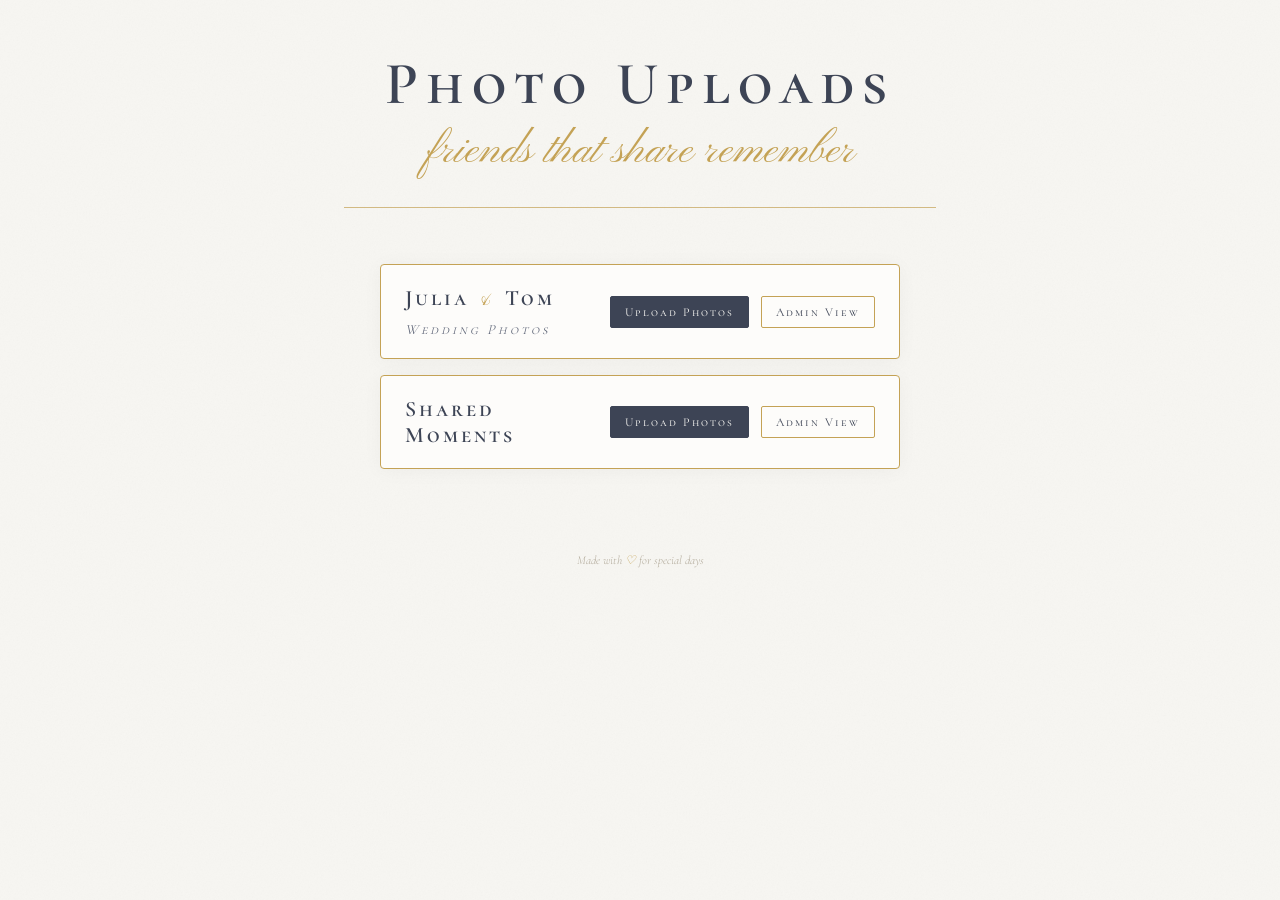
==== index.html @ e7d62c1f "Rename Random Moments to Shared Moments, update tagline Co-Authored-By: Claude Sonnet 4.6 <noreply@a" ====
<!DOCTYPE html>
<html lang="en">
<head>
  <meta charset="UTF-8" />
  <meta name="viewport" content="width=device-width, initial-scale=1.0, maximum-scale=1.0" />
  <title>Photo Upload</title>
  <link rel="preconnect" href="https://fonts.googleapis.com">
  <link rel="preconnect" href="https://fonts.gstatic.com" crossorigin>
  <link href="https://fonts.googleapis.com/css2?family=Cormorant+Garamond:ital,wght@0,300;0,400;1,300;1,400&family=Pinyon+Script&family=Cormorant+SC:wght@300;400;600&display=swap" rel="stylesheet">
  <style>
    :root {
      --gold:        #c4a255;
      --gold-light:  #d4b46a;
      --gold-dark:   #a8893a;
      --slate:       #3d4455;
      --slate-light: #5c6375;
      --cream:       #f7f6f2;
      --cream-dark:  #eeece6;
      --white:       #fdfcfa;
    }

    * { box-sizing: border-box; margin: 0; padding: 0; }

    body {
      min-height: 100vh;
      background-color: var(--cream);
      background-image:
        url("data:image/svg+xml,%3Csvg xmlns='http://www.w3.org/2000/svg' width='300' height='300'%3E%3Cfilter id='noise'%3E%3CfeTurbulence type='fractalNoise' baseFrequency='0.65' numOctaves='3' stitchTiles='stitch'/%3E%3CfeColorMatrix type='saturate' values='0'/%3E%3C/filter%3E%3Crect width='300' height='300' filter='url(%23noise)' opacity='0.04'/%3E%3C/svg%3E");
      font-family: 'Cormorant Garamond', Georgia, serif;
      color: var(--slate);
      display: flex;
      flex-direction: column;
      align-items: center;
    }

    header {
      width: 100%;
      max-width: 640px;
      padding: 48px 24px 32px;
      text-align: center;
    }

    .site-title {
      font-family: 'Cormorant SC', serif;
      font-size: clamp(36px, 10vw, 60px);
      font-weight: 600;
      color: var(--slate);
      letter-spacing: 8px;
    }

    .tagline {
      font-family: 'Pinyon Script', cursive;
      font-size: clamp(28px, 7vw, 44px);
      color: var(--gold);
      margin-top: 4px;
    }

    .divider {
      width: 100%;
      height: 1px;
      background: var(--gold);
      margin: 28px auto 0;
      opacity: 0.7;
    }

    main {
      width: 100%;
      max-width: 560px;
      padding: 24px 20px 60px;
      display: flex;
      flex-direction: column;
      gap: 16px;
    }

    .project-card {
      background: var(--white);
      border: 1.5px solid var(--gold);
      border-radius: 4px;
      padding: 20px 24px;
      box-shadow: 0 2px 20px rgba(0,0,0,0.04);
    }

    .project-top {
      display: flex;
      align-items: center;
      justify-content: space-between;
      gap: 16px;
    }

    .project-name {
      font-family: 'Cormorant SC', serif;
      font-size: 22px;
      font-weight: 600;
      letter-spacing: 3px;
      color: var(--slate);
    }

    .project-meta {
      font-style: italic;
      font-size: 14px;
      font-weight: 300;
      color: var(--slate-light);
      margin-top: 8px;
    }

    .project-actions {
      display: flex;
      gap: 12px;
      flex-shrink: 0;
    }

    .btn {
      display: inline-block;
      text-decoration: none;
      font-family: 'Cormorant SC', serif;
      font-size: 12px;
      letter-spacing: 2px;
      padding: 8px 14px;
      border-radius: 2px;
      transition: all 0.2s;
    }

    .btn-primary {
      background: var(--slate);
      color: var(--cream);
      border: 1px solid var(--slate);
    }
    .btn-primary:hover { background: #2e3344; }

    .btn-secondary {
      background: transparent;
      color: var(--slate);
      border: 1px solid var(--gold);
    }
    .btn-secondary:hover { background: var(--gold); color: white; }

    .access-note {
      font-style: italic;
      font-size: 12px;
      font-weight: 300;
      color: var(--slate-light);
      margin-top: 10px;
      opacity: 0.8;
    }

    footer {
      padding: 24px;
      text-align: center;
      font-style: italic;
      font-size: 12px;
      color: #b0a898;
      font-weight: 300;
    }
    footer span { color: var(--gold); }
  </style>
</head>
<body>

  <header>
    <div class="site-title">Photo Uploads</div>
    <div class="tagline">friends that share remember</div>
    <div class="divider"></div>
  </header>

  <main>
    <div class="project-card">
      <div class="project-top">
        <div class="project-name">Julia <span style="font-family:'Pinyon Script',cursive; font-weight:300; color:var(--gold);">&</span> Tom <div class="project-meta">Wedding Photos</div></div>
        <div class="project-actions">
          <a class="btn btn-primary" href="photo-upload/wedding.html">Upload Photos</a>
          <a class="btn btn-secondary" href="https://console.firebase.google.com/project/bellenger-wedding-photos/storage" target="_blank" rel="noopener">Admin View</a>
        </div>
      </div>
    </div>
    <div class="project-card">
      <div class="project-top">
        <div class="project-name">Shared Moments</div>
        <div class="project-actions">
          <a class="btn btn-primary" href="photo-upload/random.html">Upload Photos</a>
          <a class="btn btn-secondary" href="https://console.firebase.google.com/project/bellenger-wedding-photos/storage" target="_blank" rel="noopener">Admin View</a>
        </div>
      </div>
    </div>
  </main>

  <footer>Made with <span>♡</span> for special days</footer>

</body>
</html>
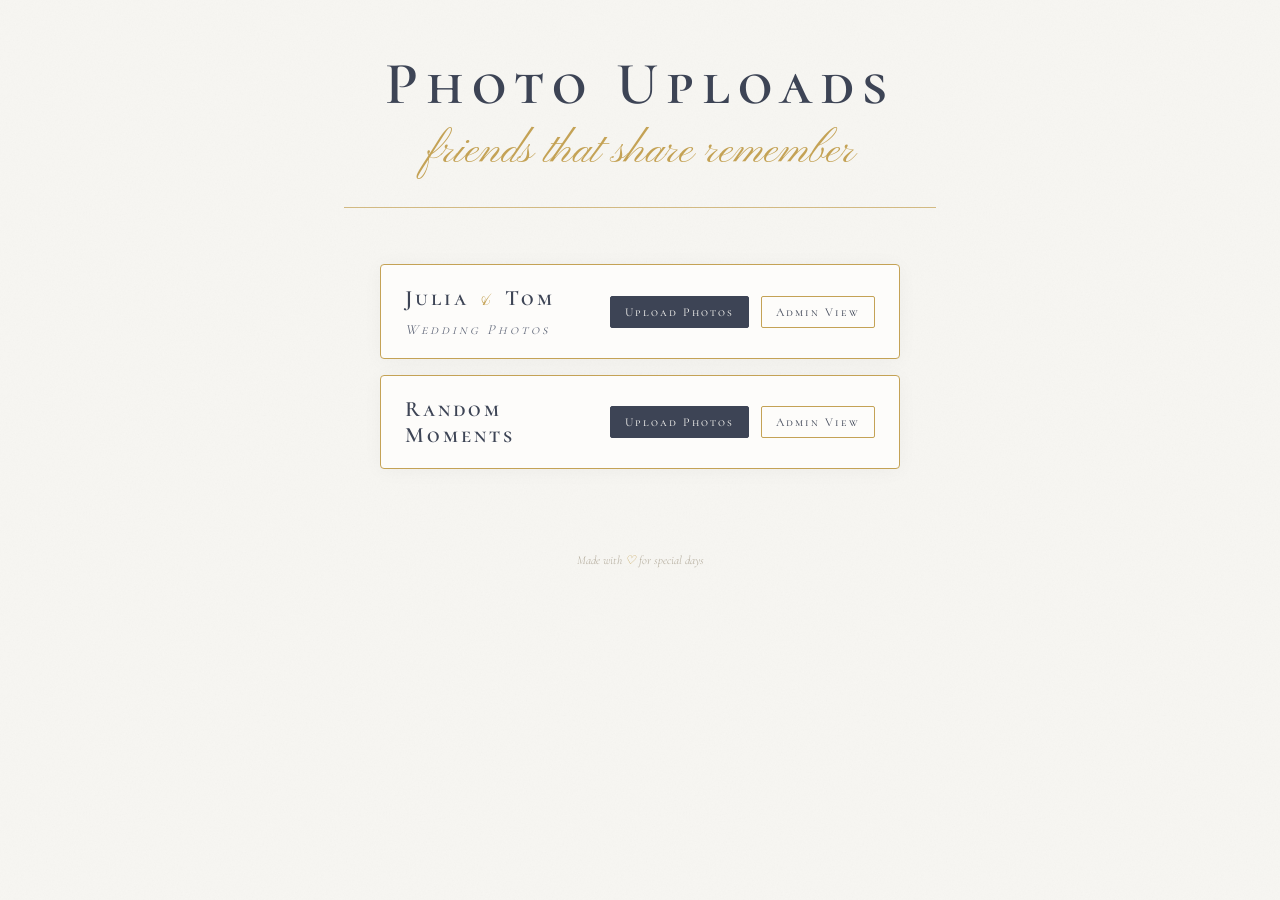
==== commit 17b7588c: "Revert "Rename Random Moments to Shared Moments, update tagline" This reverts commit e7d62c1f94a36ae" ====
--- a/index.html
+++ b/index.html
@@ -174,7 +174,7 @@
     </div>
     <div class="project-card">
       <div class="project-top">
-        <div class="project-name">Shared Moments</div>
+        <div class="project-name">Random Moments</div>
         <div class="project-actions">
           <a class="btn btn-primary" href="photo-upload/random.html">Upload Photos</a>
           <a class="btn btn-secondary" href="https://console.firebase.google.com/project/bellenger-wedding-photos/storage" target="_blank" rel="noopener">Admin View</a>
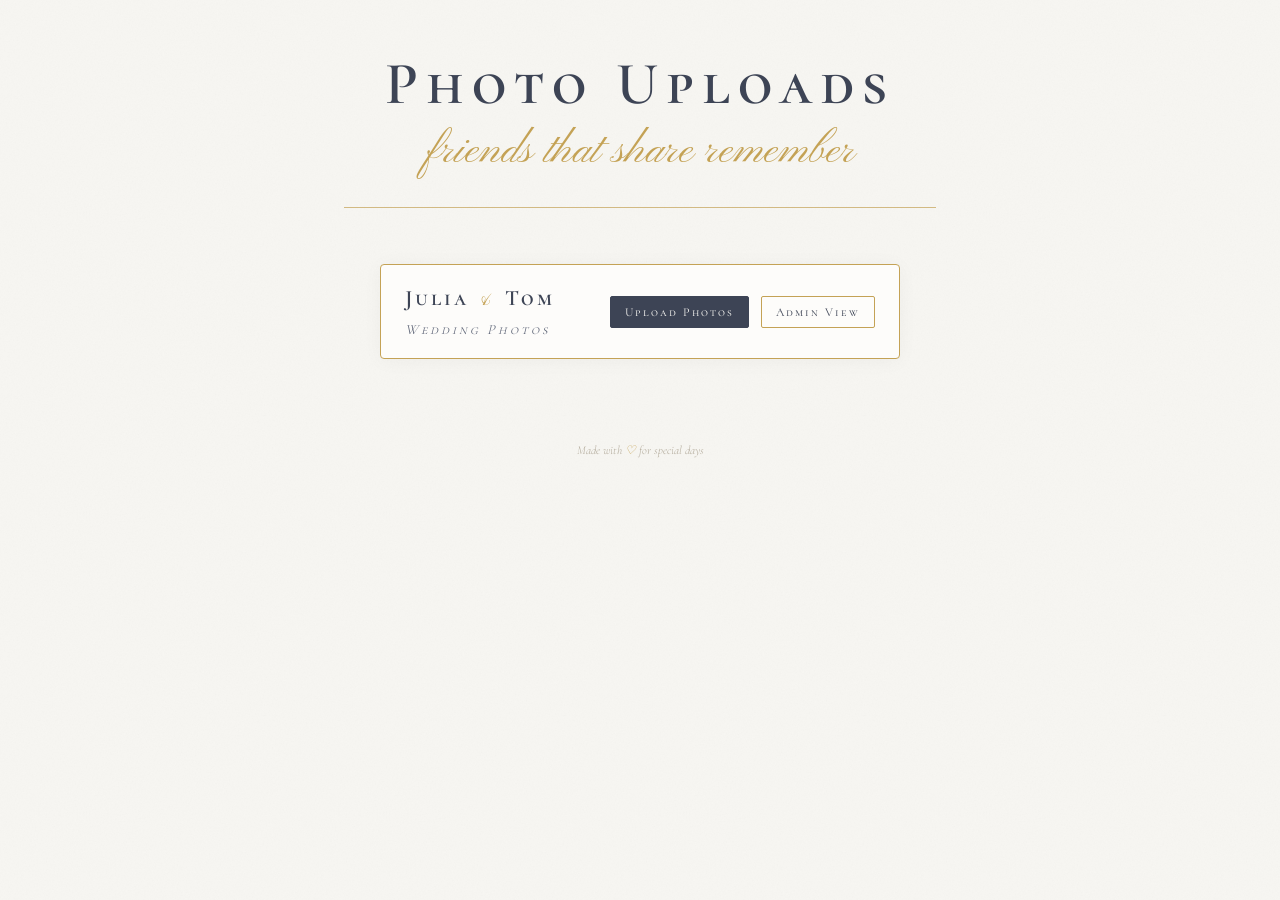
==== commit 5c043ae1: "Revert "Extract shared template; add random moments upload page" This reverts commit 5949e86f12d3932" ====
--- a/index.html
+++ b/index.html
@@ -172,15 +172,6 @@
         </div>
       </div>
     </div>
-    <div class="project-card">
-      <div class="project-top">
-        <div class="project-name">Random Moments</div>
-        <div class="project-actions">
-          <a class="btn btn-primary" href="photo-upload/random.html">Upload Photos</a>
-          <a class="btn btn-secondary" href="https://console.firebase.google.com/project/bellenger-wedding-photos/storage" target="_blank" rel="noopener">Admin View</a>
-        </div>
-      </div>
-    </div>
   </main>
 
   <footer>Made with <span>♡</span> for special days</footer>
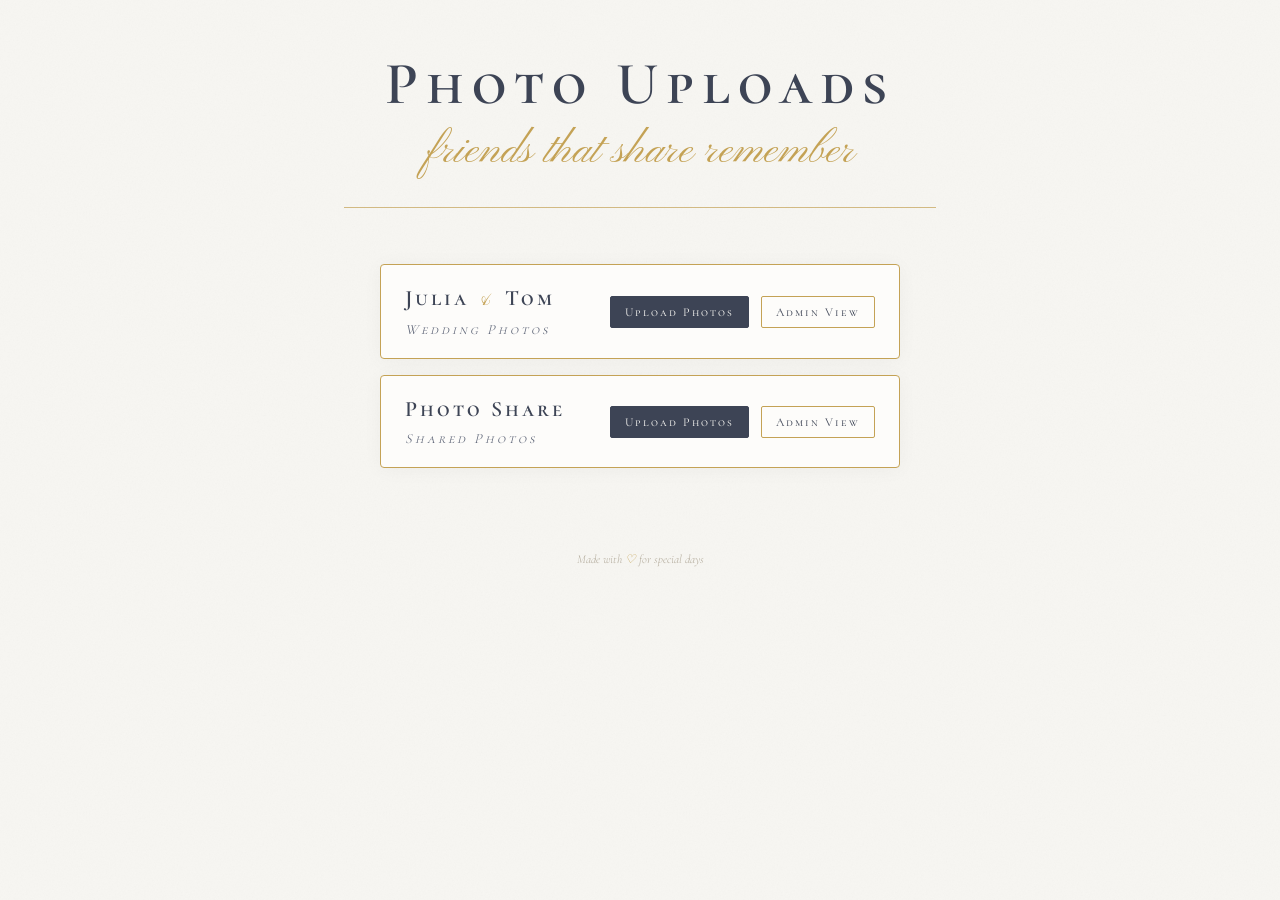
==== commit 72bc55dd: "Add shared template, share page, and matching tagline styles Co-Authored-By: Claude Sonnet 4.6 <nore" ====
--- a/index.html
+++ b/index.html
@@ -172,6 +172,15 @@
         </div>
       </div>
     </div>
+    <div class="project-card">
+      <div class="project-top">
+        <div class="project-name">Photo Share<div class="project-meta">Shared Photos</div></div>
+        <div class="project-actions">
+          <a class="btn btn-primary" href="photo-upload/share.html">Upload Photos</a>
+          <a class="btn btn-secondary" href="https://console.firebase.google.com/project/bellenger-wedding-photos/storage" target="_blank" rel="noopener">Admin View</a>
+        </div>
+      </div>
+    </div>
   </main>
 
   <footer>Made with <span>♡</span> for special days</footer>
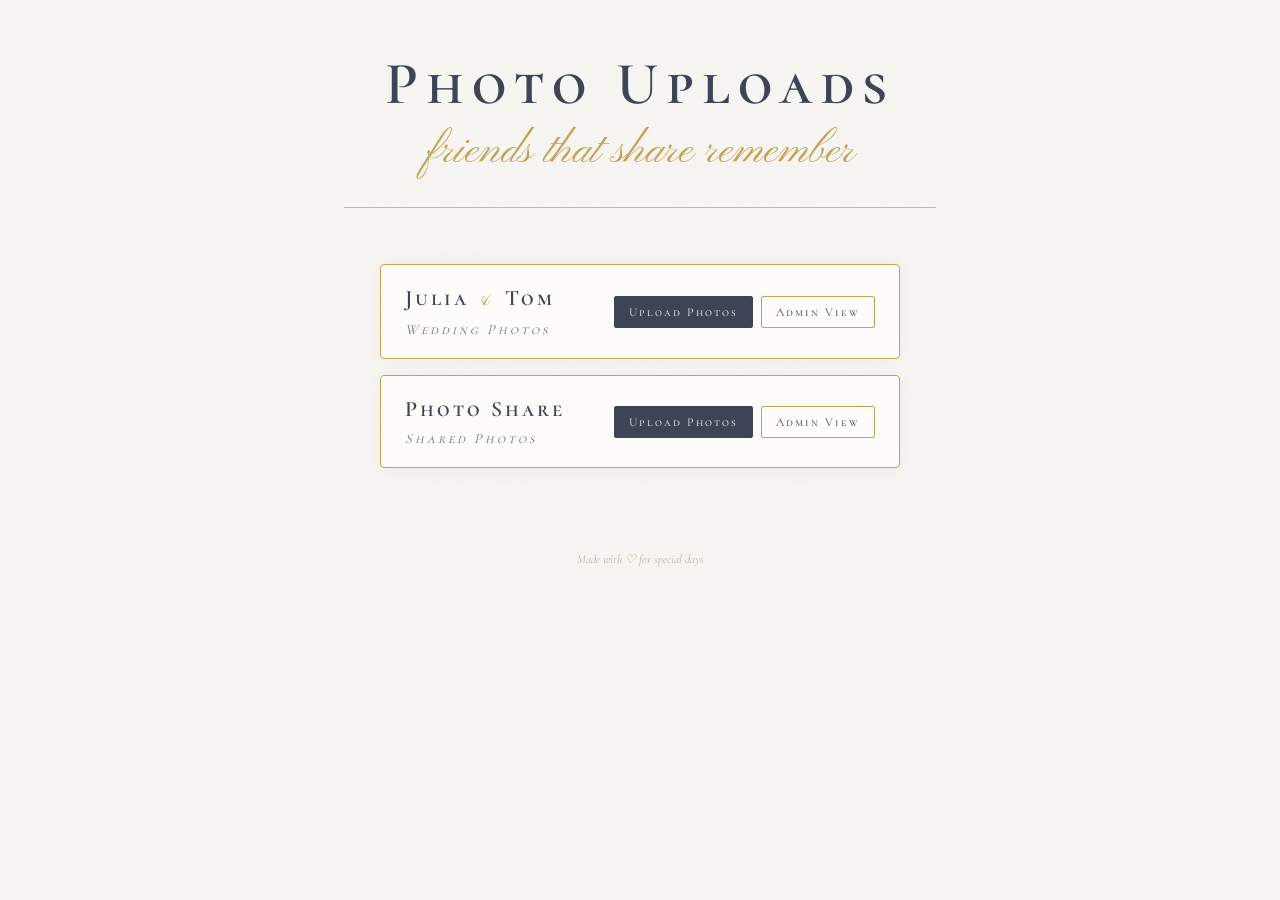
==== commit 02267f9b: "Fix button overflow on mobile in landing page cards Co-Authored-By: Claude Sonnet 4.6 <noreply@anthr" ====
--- a/index.html
+++ b/index.html
@@ -84,7 +84,8 @@
       display: flex;
       align-items: center;
       justify-content: space-between;
-      gap: 16px;
+      gap: 12px;
+      flex-wrap: wrap;
     }
 
     .project-name {
@@ -105,8 +106,7 @@
 
     .project-actions {
       display: flex;
-      gap: 12px;
-      flex-shrink: 0;
+      gap: 8px;
     }
 
     .btn {
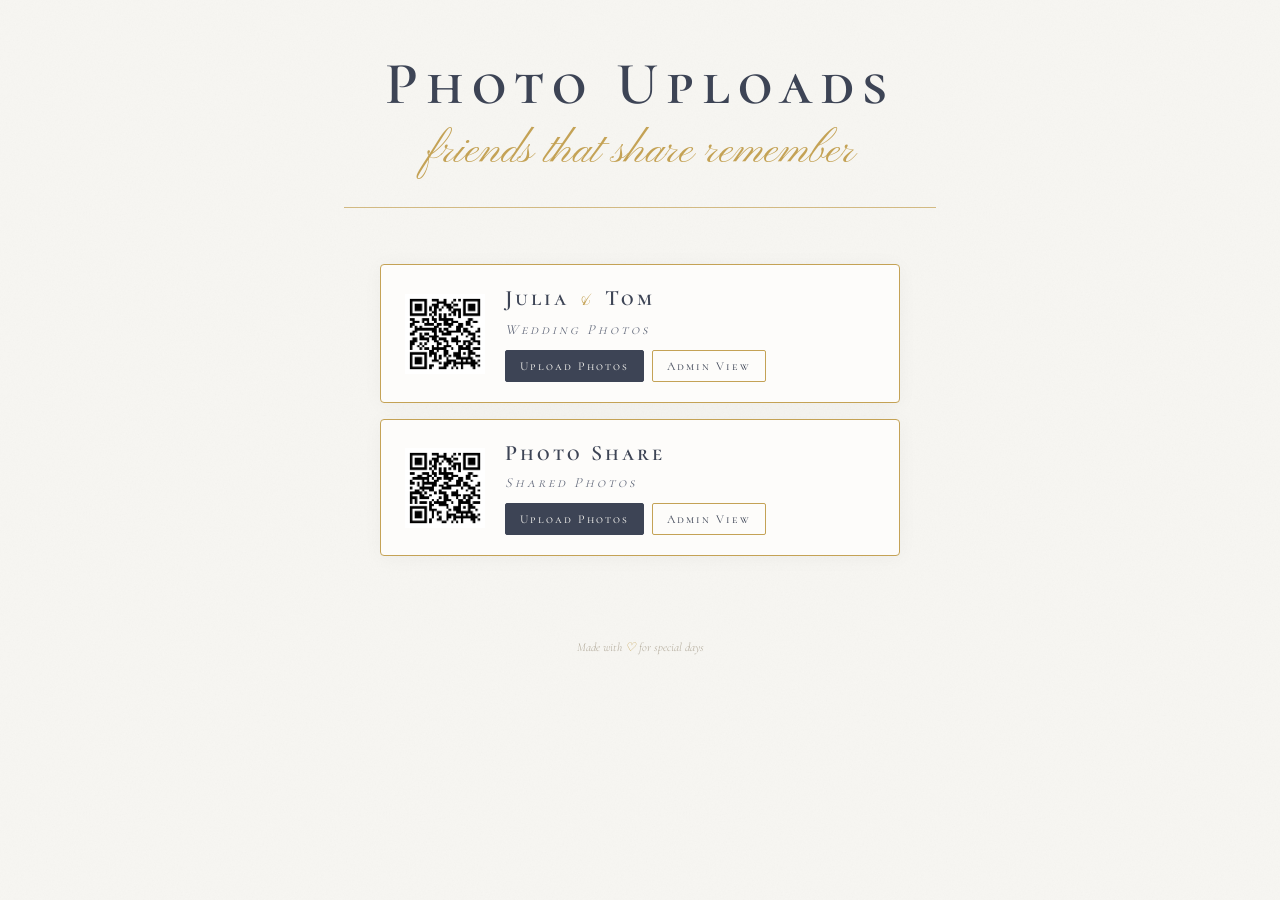
==== commit 5d0dda33: "Add QR codes for wedding and share pages to landing page Co-Authored-By: Claude Sonnet 4.6 <noreply@" ====
--- a/index.html
+++ b/index.html
@@ -78,6 +78,20 @@
       border-radius: 4px;
       padding: 20px 24px;
       box-shadow: 0 2px 20px rgba(0,0,0,0.04);
+      display: flex;
+      gap: 20px;
+      align-items: center;
+    }
+
+    .project-qr {
+      width: 80px;
+      height: 80px;
+      flex-shrink: 0;
+    }
+
+    .project-info {
+      flex: 1;
+      min-width: 0;
     }
 
     .project-top {
@@ -164,20 +178,26 @@
 
   <main>
     <div class="project-card">
-      <div class="project-top">
-        <div class="project-name">Julia <span style="font-family:'Pinyon Script',cursive; font-weight:300; color:var(--gold);">&</span> Tom <div class="project-meta">Wedding Photos</div></div>
-        <div class="project-actions">
-          <a class="btn btn-primary" href="photo-upload/wedding.html">Upload Photos</a>
-          <a class="btn btn-secondary" href="https://console.firebase.google.com/project/bellenger-wedding-photos/storage" target="_blank" rel="noopener">Admin View</a>
+      <img class="project-qr" src="wedding-qr.png" alt="QR code for Julia & Tom wedding upload" />
+      <div class="project-info">
+        <div class="project-top">
+          <div class="project-name">Julia <span style="font-family:'Pinyon Script',cursive; font-weight:300; color:var(--gold);">&</span> Tom <div class="project-meta">Wedding Photos</div></div>
+          <div class="project-actions">
+            <a class="btn btn-primary" href="photo-upload/wedding.html">Upload Photos</a>
+            <a class="btn btn-secondary" href="https://console.firebase.google.com/project/bellenger-wedding-photos/storage" target="_blank" rel="noopener">Admin View</a>
+          </div>
         </div>
       </div>
     </div>
     <div class="project-card">
-      <div class="project-top">
-        <div class="project-name">Photo Share<div class="project-meta">Shared Photos</div></div>
-        <div class="project-actions">
-          <a class="btn btn-primary" href="photo-upload/share.html">Upload Photos</a>
-          <a class="btn btn-secondary" href="https://console.firebase.google.com/project/bellenger-wedding-photos/storage" target="_blank" rel="noopener">Admin View</a>
+      <img class="project-qr" src="share-qr.png" alt="QR code for shared photos upload" />
+      <div class="project-info">
+        <div class="project-top">
+          <div class="project-name">Photo Share<div class="project-meta">Shared Photos</div></div>
+          <div class="project-actions">
+            <a class="btn btn-primary" href="photo-upload/share.html">Upload Photos</a>
+            <a class="btn btn-secondary" href="https://console.firebase.google.com/project/bellenger-wedding-photos/storage" target="_blank" rel="noopener">Admin View</a>
+          </div>
         </div>
       </div>
     </div>
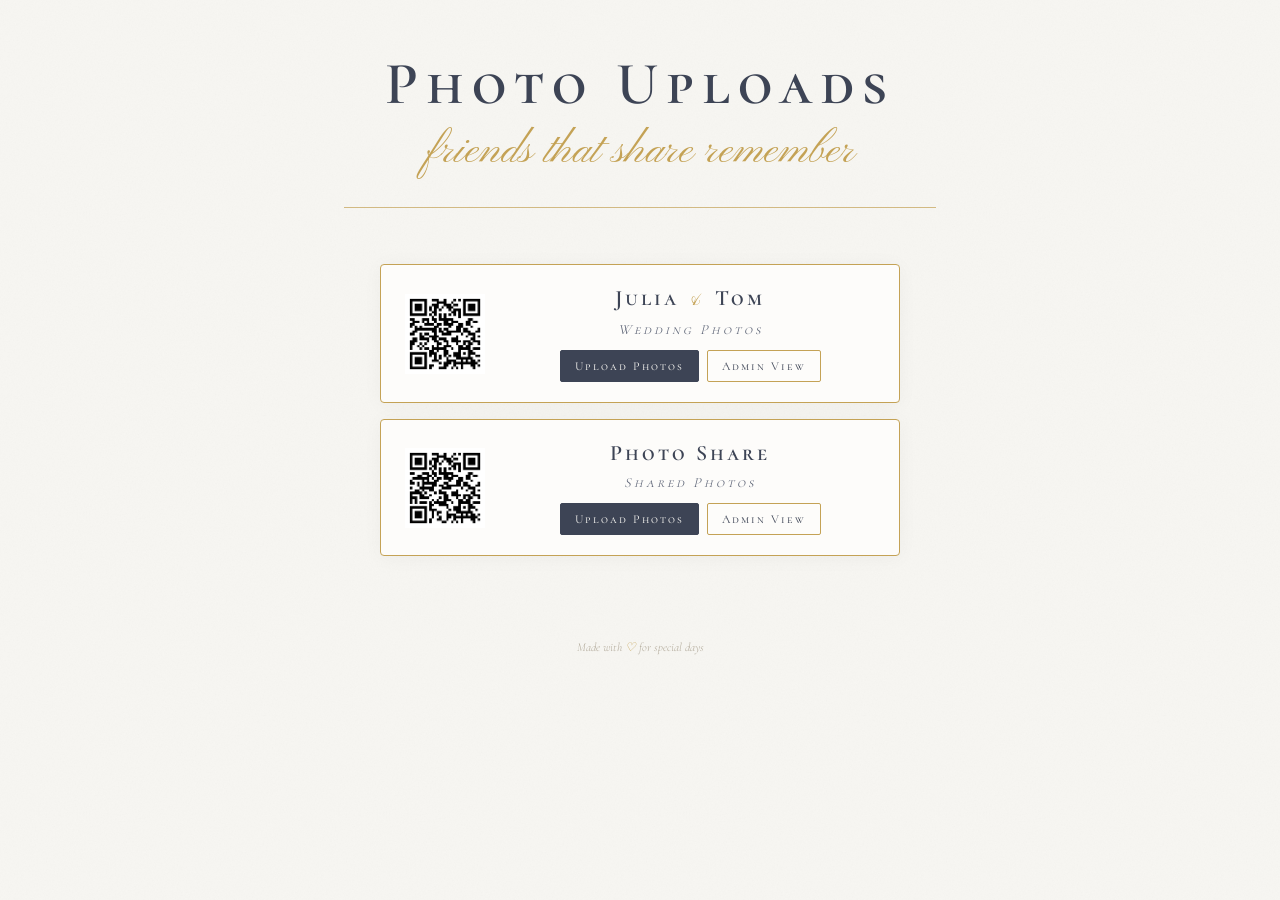
==== commit fcc8e9f9: "Center album names and buttons in landing page cards Co-Authored-By: Claude Sonnet 4.6 <noreply@anth" ====
--- a/index.html
+++ b/index.html
@@ -92,12 +92,17 @@
     .project-info {
       flex: 1;
       min-width: 0;
+      display: flex;
+      flex-direction: column;
+      justify-content: center;
+      align-items: center;
+      text-align: center;
     }
 
     .project-top {
       display: flex;
       align-items: center;
-      justify-content: space-between;
+      justify-content: center;
       gap: 12px;
       flex-wrap: wrap;
     }
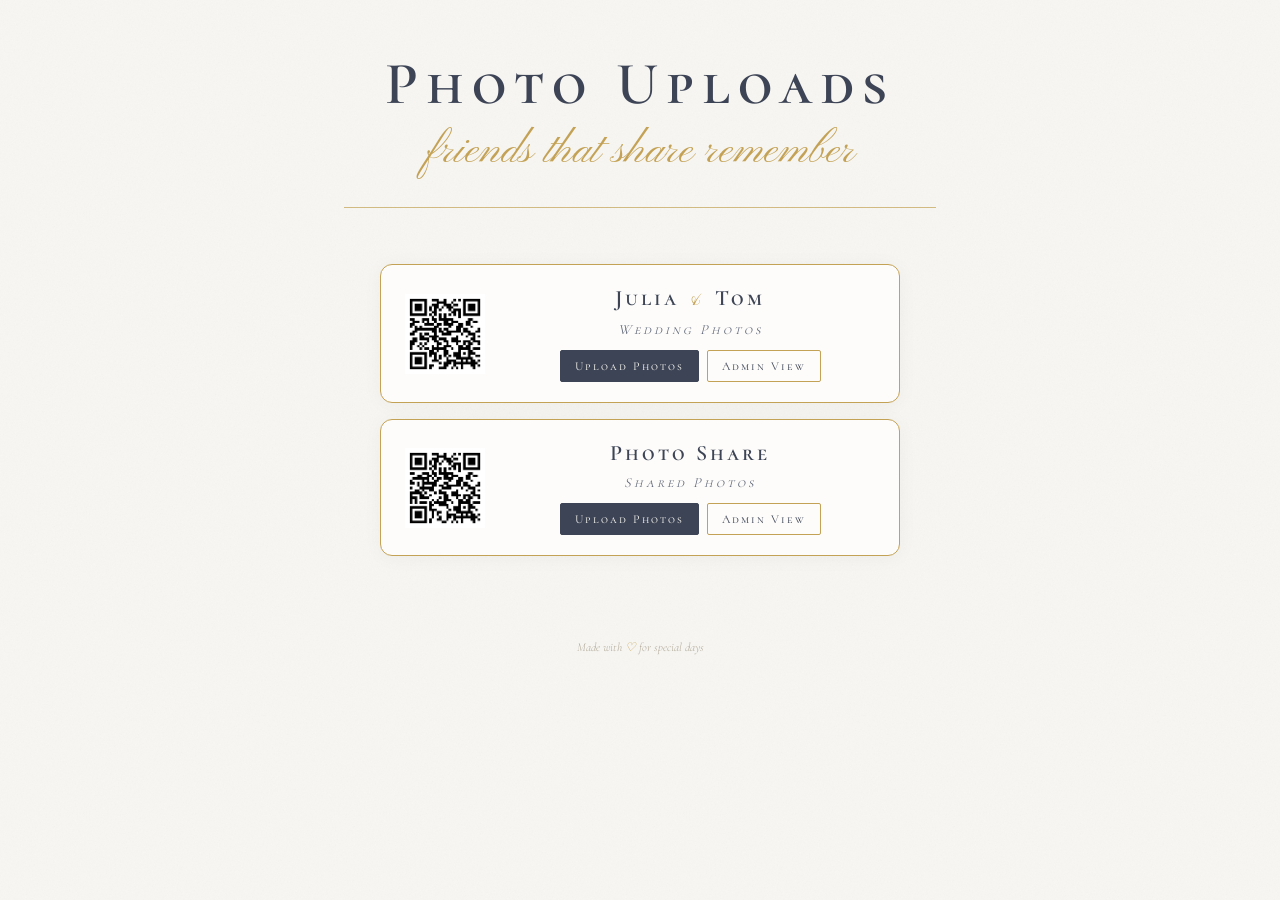
==== commit 53eb1001: "Round all box and card corners to 12px Co-Authored-By: Claude Opus 4.6 (1M context) <noreply@anthrop" ====
--- a/index.html
+++ b/index.html
@@ -75,7 +75,7 @@
     .project-card {
       background: var(--white);
       border: 1.5px solid var(--gold);
-      border-radius: 4px;
+      border-radius: 12px;
       padding: 20px 24px;
       box-shadow: 0 2px 20px rgba(0,0,0,0.04);
       display: flex;
